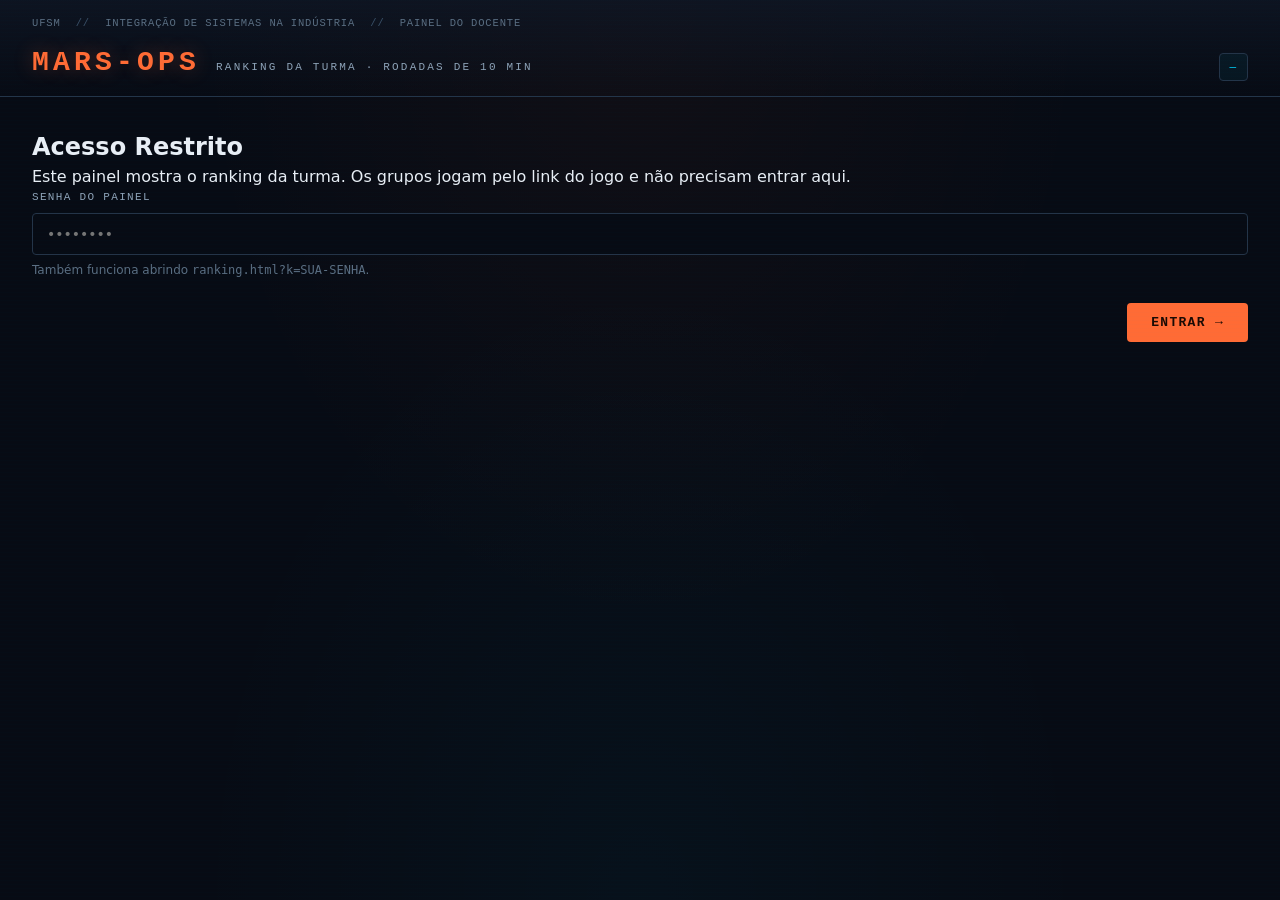
==== ranking.html @ 4889547c "MARS-OPS: simulador de frota autônoma com ranking por rodadas Reorganiza o protótipo de arquivo únic" ====
<!DOCTYPE html>
<html lang="pt-BR">
<head>
<meta charset="UTF-8">
<meta name="viewport" content="width=device-width, initial-scale=1.0">
<title>MARS-OPS — Ranking da Turma</title>
<meta name="robots" content="noindex, nofollow">
<link rel="stylesheet" href="css/base.css">
<link rel="stylesheet" href="css/ranking.css">
</head>
<body>

<header class="top-header">
  <div class="breadcrumb">
    UFSM <span class="sep">//</span>
    Integração de Sistemas na Indústria <span class="sep">//</span>
    Painel do Docente
  </div>
  <div class="logo-row">
    <div class="logo-title">MARS-OPS</div>
    <div class="logo-sub">Ranking da Turma · Rodadas de <span id="round-minutes">10</span> min</div>
    <div class="round-clock" id="round-clock">—</div>
  </div>
</header>

<main>

<!-- =============================================================
     PORTÃO DE ACESSO
     ============================================================= -->
<section id="gate" class="screen active">
  <div class="start-card">
    <h2>Acesso Restrito</h2>
    <p class="lead">Este painel mostra o ranking da turma. Os grupos jogam pelo link do jogo e não precisam entrar aqui.</p>

    <div class="field">
      <label for="gate-pass">Senha do painel</label>
      <input id="gate-pass" type="password" autocomplete="current-password" placeholder="••••••••">
      <div class="hint error" id="gate-error" hidden></div>
      <div class="hint">Também funciona abrindo <code>ranking.html?k=SUA-SENHA</code>.</div>
    </div>

    <div class="action-bar">
      <button class="btn mars" id="gate-btn">Entrar →</button>
    </div>
  </div>
</section>

<!-- =============================================================
     PAINEL
     ============================================================= -->
<section id="panel" class="screen">
  <div class="screen-title">// Comando Central · Classificação da Rodada</div>
  <div class="panel-head">
    <h1 class="screen-heading" id="round-title">Rodada atual</h1>
    <div class="panel-actions">
      <button class="btn ghost" id="btn-refresh">↻ Atualizar</button>
      <button class="btn ghost" id="btn-lock">Sair</button>
    </div>
  </div>

  <div id="status-box" class="alert amber" hidden></div>

  <div class="podium" id="podium"></div>

  <div class="rank-grid">
    <div class="panel">
      <h3>Classificação por grupo</h3>
      <div class="table-wrap">
        <table class="rank-table">
          <thead>
            <tr>
              <th>#</th>
              <th>Grupo</th>
              <th class="num">Pontos</th>
              <th class="num">Objetivo</th>
              <th class="num">Frota</th>
              <th class="num">Processo</th>
              <th class="num">Tentativas</th>
            </tr>
          </thead>
          <tbody id="rank-body"></tbody>
        </table>
      </div>
      <p class="table-note">
        Vale a melhor pontuação do grupo na rodada. Empate se desfaz por menos créditos mal direcionados e, depois, por quem enviou primeiro. Clique em uma linha para ver o porquê da nota.
      </p>
    </div>

    <div class="panel" id="detail-panel">
      <h3>Memória de cálculo</h3>
      <div id="detail-body" class="detail-empty">Selecione um grupo na tabela.</div>
    </div>
  </div>

  <div class="panel attempts-panel">
    <h3>Todas as tentativas da rodada</h3>
    <div id="attempts-body"></div>
  </div>
</section>

</main>

<script type="module" src="js/ranking/main.js"></script>
</body>
</html>
---- css/base.css ----
/* ============================================================================
   BASE — variáveis de tema, reset, cabeçalho, botões, formulários, painéis
   ----------------------------------------------------------------------------
   Paleta "mission control": fundo quase preto com toques ciano e laranja
   marciano para alertas e identidade.
   ========================================================================== */

:root {
  --bg-deep: #070b14;
  --bg-panel: #0f1624;
  --bg-card: #152030;
  --bg-card-hover: #1c2a3e;
  --border: #243448;
  --border-strong: #3a5068;
  --text-primary: #e8eef5;
  --text-secondary: #8ea3b8;
  --text-dim: #5a6e82;
  --accent-cyan: #00d4ff;
  --accent-cyan-dim: #0088aa;
  --accent-mars: #ff6b35;
  --accent-mars-dim: #cc4e1e;
  --accent-green: #3ddc84;
  --accent-amber: #ffb547;
  --accent-red: #ff5370;
  --font-ui: system-ui, -apple-system, "Segoe UI", sans-serif;
  --font-mono: "SF Mono", "Monaco", "Consolas", "Courier New", monospace;
}

* { box-sizing: border-box; margin: 0; padding: 0; }

body {
  font-family: var(--font-ui);
  background: var(--bg-deep);
  color: var(--text-primary);
  min-height: 100vh;
  overflow-x: hidden;
  line-height: 1.5;
  background-image:
    radial-gradient(ellipse at top, rgba(255, 107, 53, 0.04) 0%, transparent 50%),
    radial-gradient(ellipse at bottom, rgba(0, 212, 255, 0.03) 0%, transparent 50%);
}

/* scanlines muito sutis pra ambiente de terminal */
body::before {
  content: '';
  position: fixed;
  inset: 0;
  background: repeating-linear-gradient(
    0deg,
    transparent 0px,
    transparent 3px,
    rgba(0, 212, 255, 0.012) 3px,
    rgba(0, 212, 255, 0.012) 4px
  );
  pointer-events: none;
  z-index: 100;
}

/* ============================================================
   HEADER
   ============================================================ */
.top-header {
  padding: 16px 32px 12px;
  border-bottom: 1px solid var(--border);
  background: linear-gradient(180deg, rgba(15, 22, 36, 0.8), transparent);
}

.breadcrumb {
  font-family: var(--font-mono);
  font-size: 10.5px;
  color: var(--text-dim);
  letter-spacing: 0.08em;
  text-transform: uppercase;
  margin-bottom: 10px;
}
.breadcrumb .sep { margin: 0 8px; color: var(--border-strong); }

.logo-row {
  display: flex;
  align-items: baseline;
  gap: 16px;
  flex-wrap: wrap;
}
.logo-title {
  font-family: var(--font-mono);
  font-size: 28px;
  font-weight: 700;
  letter-spacing: 0.15em;
  color: var(--accent-mars);
  text-shadow: 0 0 20px rgba(255, 107, 53, 0.3);
}
.logo-sub {
  font-family: var(--font-mono);
  font-size: 11px;
  color: var(--text-secondary);
  letter-spacing: 0.2em;
  text-transform: uppercase;
}
.round-clock {
  margin-left: auto;
  font-family: var(--font-mono);
  font-size: 11px;
  letter-spacing: 0.08em;
  color: var(--accent-cyan);
  border: 1px solid var(--border);
  border-radius: 4px;
  padding: 5px 10px;
  background: rgba(0, 212, 255, 0.05);
  white-space: nowrap;
}

/* ============================================================
   SHELL DE CONTEÚDO
   ============================================================ */
main { padding: 32px; max-width: 1280px; margin: 0 auto; }

.screen { display: none; animation: fadeIn 0.4s ease-out; }
.screen.active { display: block; }
@keyframes fadeIn {
  from { opacity: 0; transform: translateY(8px); }
  to { opacity: 1; transform: translateY(0); }
}

.screen-title {
  font-family: var(--font-mono);
  font-size: 13px;
  letter-spacing: 0.18em;
  text-transform: uppercase;
  color: var(--accent-cyan);
  margin-bottom: 8px;
}
.screen-heading {
  font-size: 32px;
  font-weight: 700;
  margin-bottom: 24px;
  letter-spacing: -0.01em;
}
.screen-lead {
  color: var(--text-secondary);
  max-width: 720px;
  margin-bottom: 24px;
}

/* ============================================================
   FORMULÁRIOS
   ============================================================ */
.field { margin-bottom: 20px; }
.field label {
  display: block;
  font-family: var(--font-mono);
  font-size: 11px;
  letter-spacing: 0.12em;
  text-transform: uppercase;
  color: var(--text-secondary);
  margin-bottom: 8px;
}
.field input,
.field textarea {
  width: 100%;
  background: var(--bg-deep);
  border: 1px solid var(--border);
  border-radius: 4px;
  padding: 12px 14px;
  color: var(--text-primary);
  font-family: var(--font-ui);
  font-size: 14px;
  transition: border-color 0.2s, box-shadow 0.2s;
}
.field input:focus,
.field textarea:focus {
  outline: none;
  border-color: var(--accent-cyan);
  box-shadow: 0 0 0 3px rgba(0, 212, 255, 0.1);
}
.field textarea { min-height: 80px; resize: vertical; }
.field .hint { font-size: 12px; color: var(--text-dim); margin-top: 6px; }
.field .hint.error { color: var(--accent-red); }

/* ============================================================
   BOTÕES
   ============================================================ */
.btn {
  display: inline-flex;
  align-items: center;
  gap: 8px;
  background: var(--accent-cyan);
  color: #061018;
  border: none;
  padding: 12px 24px;
  font-family: var(--font-mono);
  font-size: 13px;
  letter-spacing: 0.1em;
  text-transform: uppercase;
  font-weight: 700;
  border-radius: 4px;
  cursor: pointer;
  transition: transform 0.15s, box-shadow 0.15s, background 0.15s;
}
.btn:hover { transform: translateY(-1px); box-shadow: 0 6px 20px rgba(0, 212, 255, 0.3); }
.btn:active { transform: translateY(0); }
.btn:disabled { opacity: 0.4; cursor: not-allowed; transform: none; box-shadow: none; }

.btn.mars { background: var(--accent-mars); color: #1a0a04; }
.btn.mars:hover { box-shadow: 0 6px 20px rgba(255, 107, 53, 0.3); }

.btn.ghost {
  background: transparent;
  color: var(--text-secondary);
  border: 1px solid var(--border-strong);
}
.btn.ghost:hover {
  color: var(--text-primary);
  border-color: var(--accent-cyan);
  box-shadow: none;
}

.action-bar {
  display: flex;
  gap: 12px;
  justify-content: flex-end;
  margin-top: 24px;
  flex-wrap: wrap;
}

/* ============================================================
   PAINÉIS E ALERTAS GENÉRICOS
   ============================================================ */
.panel {
  background: var(--bg-panel);
  border: 1px solid var(--border);
  border-radius: 6px;
  padding: 24px;
}
.panel h3,
.audit-panel h3,
.score-panel h3,
.events-summary h3,
.event-log h3,
.budget-side h3 {
  font-family: var(--font-mono);
  font-size: 12px;
  letter-spacing: 0.15em;
  text-transform: uppercase;
  color: var(--accent-cyan);
  margin-bottom: 16px;
  padding-bottom: 10px;
  border-bottom: 1px solid var(--border);
}

.alert {
  padding: 10px 12px;
  border-radius: 4px;
  font-size: 12px;
  margin-bottom: 12px;
  border-left: 3px solid;
}
.alert.red { background: rgba(255, 83, 112, 0.1); color: var(--accent-red); border-color: var(--accent-red); }
.alert.amber { background: rgba(255, 181, 71, 0.1); color: var(--accent-amber); border-color: var(--accent-amber); }
.alert.green { background: rgba(61, 220, 132, 0.1); color: var(--accent-green); border-color: var(--accent-green); }

.tag {
  font-family: var(--font-mono);
  font-size: 10px;
  padding: 3px 8px;
  background: rgba(0, 212, 255, 0.1);
  color: var(--accent-cyan);
  border-radius: 3px;
  letter-spacing: 0.05em;
  text-transform: uppercase;
}
.tag.warn { background: rgba(255, 181, 71, 0.12); color: var(--accent-amber); }

/* scrollbar discreto */
::-webkit-scrollbar { width: 8px; height: 8px; }
::-webkit-scrollbar-track { background: var(--bg-deep); }
::-webkit-scrollbar-thumb { background: var(--border-strong); border-radius: 4px; }
::-webkit-scrollbar-thumb:hover { background: var(--accent-cyan-dim); }

/* ============================================================
   IMPRESSÃO — o relatório precisa sair legível no papel
   ============================================================ */
@media print {
  body { background: #fff; color: #111; }
  body::before { display: none; }
  .top-header, .action-bar, .player { display: none; }
  .screen { display: none !important; }
  .screen#screen-debrief { display: block !important; }
  .panel, .audit-panel, .score-panel, .events-summary,
  .debrief-narrative, .metric-card {
    background: #fff;
    border-color: #bbb;
    color: #111;
  }
  .m-value, .st-value, .s-points { color: #111 !important; }
}

/* ============================================================
   MOBILE
   ============================================================ */
@media (max-width: 640px) {
  main { padding: 16px; }
  .top-header { padding: 12px 16px 10px; }
  .screen-heading { font-size: 24px; }
  .round-clock { margin-left: 0; }
}
---- css/ranking.css ----
/* ============================================================================
   PAINEL DE RANKING (uso do docente)
   ========================================================================== */

.panel-head {
  display: flex;
  align-items: baseline;
  justify-content: space-between;
  gap: 16px;
  flex-wrap: wrap;
}
.panel-head .screen-heading { margin-bottom: 16px; }
.panel-actions { display: flex; gap: 8px; }

/* ---------- pódio ---------- */
.podium {
  display: grid;
  grid-template-columns: repeat(auto-fit, minmax(210px, 1fr));
  gap: 16px;
  margin: 8px 0 24px;
}
.podium-card {
  background: var(--bg-card);
  border: 1px solid var(--border);
  border-radius: 6px;
  padding: 18px 20px;
  position: relative;
  overflow: hidden;
}
.podium-card::before {
  content: '';
  position: absolute;
  left: 0; top: 0; bottom: 0;
  width: 3px;
  background: var(--border-strong);
}
.podium-card.p1::before { background: #ffd166; }
.podium-card.p2::before { background: #cfd8e3; }
.podium-card.p3::before { background: #d08a52; }
.podium-card.p4::before { background: var(--accent-cyan-dim); }

.podium-card .pc-pos {
  font-family: var(--font-mono);
  font-size: 11px;
  letter-spacing: 0.15em;
  color: var(--text-secondary);
  text-transform: uppercase;
  margin-bottom: 6px;
}
.podium-card.p1 .pc-pos { color: #ffd166; }
.podium-card .pc-name {
  font-size: 18px;
  font-weight: 700;
  margin-bottom: 10px;
  word-break: break-word;
}
.podium-card .pc-score {
  font-family: var(--font-mono);
  font-size: 30px;
  font-weight: 800;
  color: var(--accent-cyan);
  line-height: 1;
}
.podium-card .pc-score span { font-size: 14px; color: var(--text-dim); }
.podium-card .pc-meta {
  margin-top: 8px;
  font-size: 12px;
  color: var(--text-secondary);
  line-height: 1.5;
}
.podium-empty {
  grid-column: 1 / -1;
  background: var(--bg-panel);
  border: 1px dashed var(--border-strong);
  border-radius: 6px;
  padding: 28px;
  text-align: center;
  color: var(--text-secondary);
  font-size: 14px;
}

/* ---------- tabela ---------- */
.rank-grid {
  display: grid;
  grid-template-columns: 1.6fr 1fr;
  gap: 20px;
  margin-bottom: 20px;
  align-items: start;
}
@media (max-width: 1000px) {
  .rank-grid { grid-template-columns: 1fr; }
}

.table-wrap { overflow-x: auto; }
.rank-table { width: 100%; border-collapse: collapse; font-size: 13px; }
.rank-table th {
  text-align: left;
  font-family: var(--font-mono);
  font-size: 10px;
  letter-spacing: 0.1em;
  text-transform: uppercase;
  color: var(--text-secondary);
  padding: 8px 10px;
  border-bottom: 1px solid var(--border-strong);
  white-space: nowrap;
}
.rank-table th.num, .rank-table td.num { text-align: right; }
.rank-table td {
  padding: 10px;
  border-bottom: 1px solid var(--border);
  vertical-align: middle;
}
.rank-table tbody tr { cursor: pointer; transition: background 0.15s; }
.rank-table tbody tr:hover { background: var(--bg-card-hover); }
.rank-table tbody tr.selected { background: rgba(0, 212, 255, 0.08); }
.rank-table .pos { font-family: var(--font-mono); color: var(--text-secondary); width: 36px; }
.rank-table .gname { font-weight: 600; }
.rank-table .gmembers { font-size: 11px; color: var(--text-dim); margin-top: 2px; }
.rank-table .score { font-family: var(--font-mono); font-weight: 700; color: var(--accent-cyan); }
.rank-table td.num { font-family: var(--font-mono); color: var(--text-secondary); }
.rank-table .empty-row td {
  text-align: center;
  color: var(--text-secondary);
  padding: 24px 10px;
}

.table-note {
  margin-top: 12px;
  font-size: 12px;
  color: var(--text-dim);
  line-height: 1.5;
}

/* ---------- memória de cálculo ---------- */
.detail-empty { color: var(--text-secondary); font-size: 13px; }
.detail-group { font-size: 17px; font-weight: 700; margin-bottom: 2px; }
.detail-sub {
  font-family: var(--font-mono);
  font-size: 11px;
  color: var(--text-secondary);
  margin-bottom: 14px;
}
.detail-total {
  font-family: var(--font-mono);
  font-size: 28px;
  font-weight: 800;
  color: var(--accent-cyan);
  margin-bottom: 14px;
}
.detail-total span { font-size: 13px; color: var(--text-dim); }

.detail-section {
  margin-top: 14px;
  padding-top: 12px;
  border-top: 1px solid var(--border);
}
.detail-section h4 {
  font-family: var(--font-mono);
  font-size: 10px;
  letter-spacing: 0.12em;
  text-transform: uppercase;
  color: var(--text-secondary);
  margin-bottom: 8px;
}
.detail-line {
  display: flex;
  justify-content: space-between;
  gap: 12px;
  font-size: 12.5px;
  padding: 6px 0 6px 10px;
  border-left: 2px solid var(--border-strong);
  color: var(--text-secondary);
}
.detail-line .v { font-family: var(--font-mono); color: var(--text-primary); white-space: nowrap; }
.detail-line.pos-points { border-left-color: var(--accent-cyan); }
.detail-line.pos-points .v { color: var(--accent-cyan); font-weight: 700; }
.detail-line.up { border-left-color: var(--accent-green); }
.detail-line.up .v { color: var(--accent-green); }
.detail-line.down { border-left-color: var(--accent-red); }
.detail-line.down .v { color: var(--accent-red); }
.detail-line .lbl-main { color: var(--text-primary); }
.detail-line .lbl-sub { display: block; font-size: 11px; color: var(--text-dim); margin-top: 2px; }

.verdict-chip {
  display: inline-block;
  font-family: var(--font-mono);
  font-size: 10px;
  letter-spacing: 0.1em;
  text-transform: uppercase;
  padding: 3px 8px;
  border-radius: 3px;
  margin-left: 8px;
}
.verdict-chip.success { background: rgba(61, 220, 132, 0.15); color: var(--accent-green); }
.verdict-chip.partial { background: rgba(255, 181, 71, 0.15); color: var(--accent-amber); }
.verdict-chip.fail { background: rgba(255, 83, 112, 0.15); color: var(--accent-red); }

/* ---------- tentativas ---------- */
.attempts-panel { margin-bottom: 32px; }
.attempt-row {
  display: flex;
  justify-content: space-between;
  align-items: center;
  gap: 16px;
  padding: 10px 0 10px 12px;
  border-bottom: 1px solid var(--border);
  border-left: 2px solid var(--border-strong);
  font-size: 13px;
  flex-wrap: wrap;
}
.attempt-row:last-child { border-bottom: none; }
.attempt-row.success { border-left-color: var(--accent-green); }
.attempt-row.partial { border-left-color: var(--accent-amber); }
.attempt-row.fail { border-left-color: var(--accent-red); }
.attempt-row .at-when {
  font-family: var(--font-mono);
  font-size: 11px;
  color: var(--text-dim);
  min-width: 56px;
}
.attempt-row .at-group { font-weight: 600; }
.attempt-row .at-mission { color: var(--text-secondary); font-size: 12px; }
.attempt-row .at-score {
  font-family: var(--font-mono);
  font-weight: 700;
  color: var(--accent-cyan);
  margin-left: auto;
}
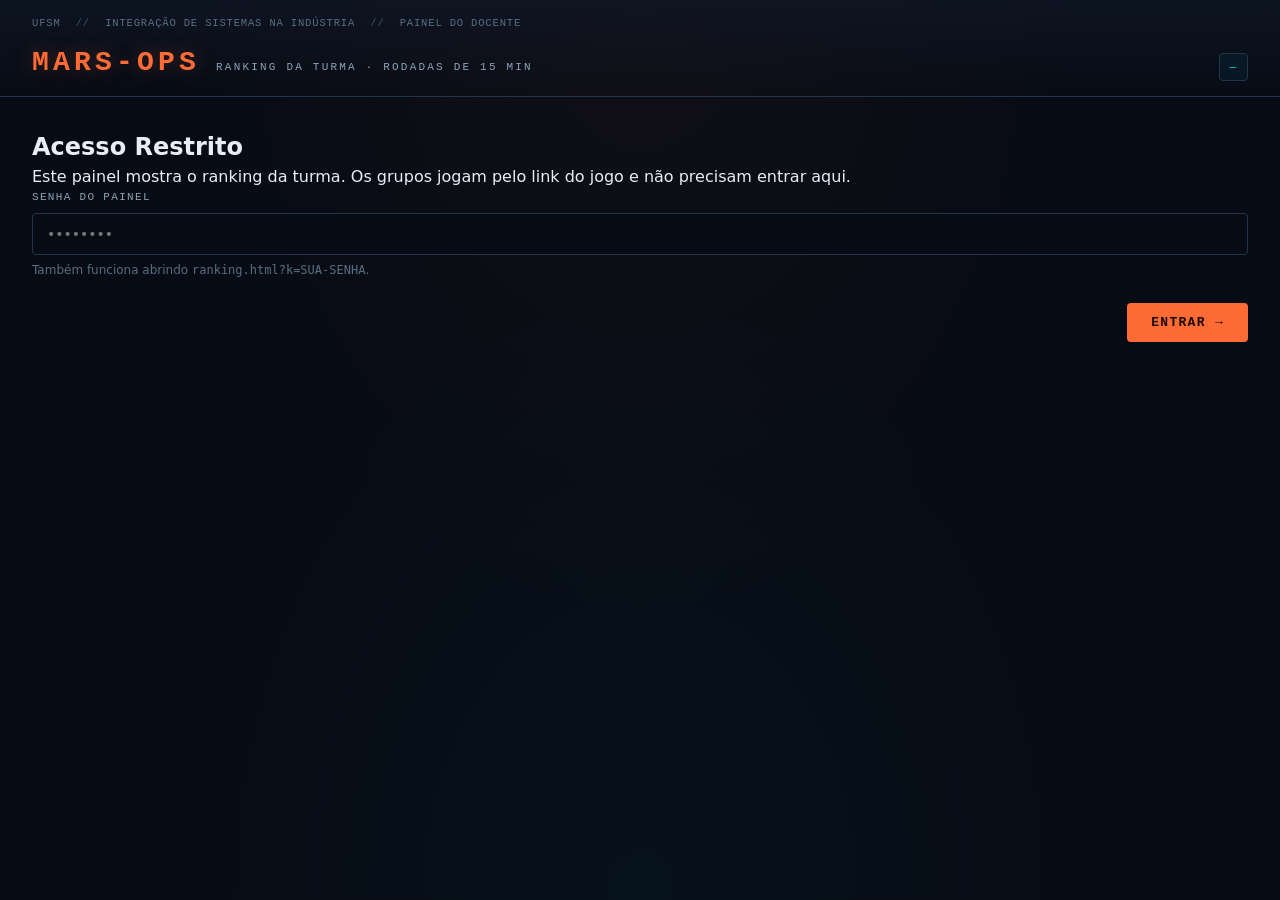
==== commit 1778c12c: "Rodada começa na primeira jogada, dura 15 min e pode ser zerada à mão A rodada deixa de ser fatia fi" ====
--- a/ranking.html
+++ b/ranking.html
@@ -18,7 +18,7 @@
   </div>
   <div class="logo-row">
     <div class="logo-title">MARS-OPS</div>
-    <div class="logo-sub">Ranking da Turma · Rodadas de <span id="round-minutes">10</span> min</div>
+    <div class="logo-sub">Ranking da Turma · Rodadas de <span id="round-minutes">15</span> min</div>
     <div class="round-clock" id="round-clock">—</div>
   </div>
 </header>
@@ -55,9 +55,12 @@
     <h1 class="screen-heading" id="round-title">Rodada atual</h1>
     <div class="panel-actions">
       <button class="btn ghost" id="btn-refresh">↻ Atualizar</button>
+      <button class="btn mars" id="btn-reset">⟲ Zerar ranking</button>
       <button class="btn ghost" id="btn-lock">Sair</button>
     </div>
   </div>
+
+  <div class="round-state" id="round-state"></div>
 
   <div id="status-box" class="alert amber" hidden></div>
 
--- a/css/base.css
+++ b/css/base.css
@@ -303,3 +303,10 @@
   .screen-heading { font-size: 24px; }
   .round-clock { margin-left: 0; }
 }
+
+/* rodada ainda não começou: relógio em repouso */
+.round-clock.idle {
+  color: var(--text-secondary);
+  border-color: var(--border);
+  background: rgba(255, 255, 255, 0.02);
+}
--- a/css/ranking.css
+++ b/css/ranking.css
@@ -226,3 +226,27 @@
   color: var(--accent-cyan);
   margin-left: auto;
 }
+
+/* ---------- estado da rodada ---------- */
+.round-state {
+  border: 1px solid var(--border);
+  border-left: 3px solid var(--accent-cyan);
+  border-radius: 4px;
+  padding: 12px 16px;
+  margin-bottom: 20px;
+  font-size: 13px;
+  line-height: 1.6;
+  color: var(--text-secondary);
+  background: rgba(0, 212, 255, 0.05);
+}
+.round-state.waiting {
+  border-left-color: var(--accent-amber);
+  background: rgba(255, 181, 71, 0.06);
+}
+.round-state b { color: var(--text-primary); font-family: var(--font-mono); }
+.round-state .rs-note {
+  display: block;
+  margin-top: 6px;
+  font-size: 12px;
+  color: var(--text-dim);
+}
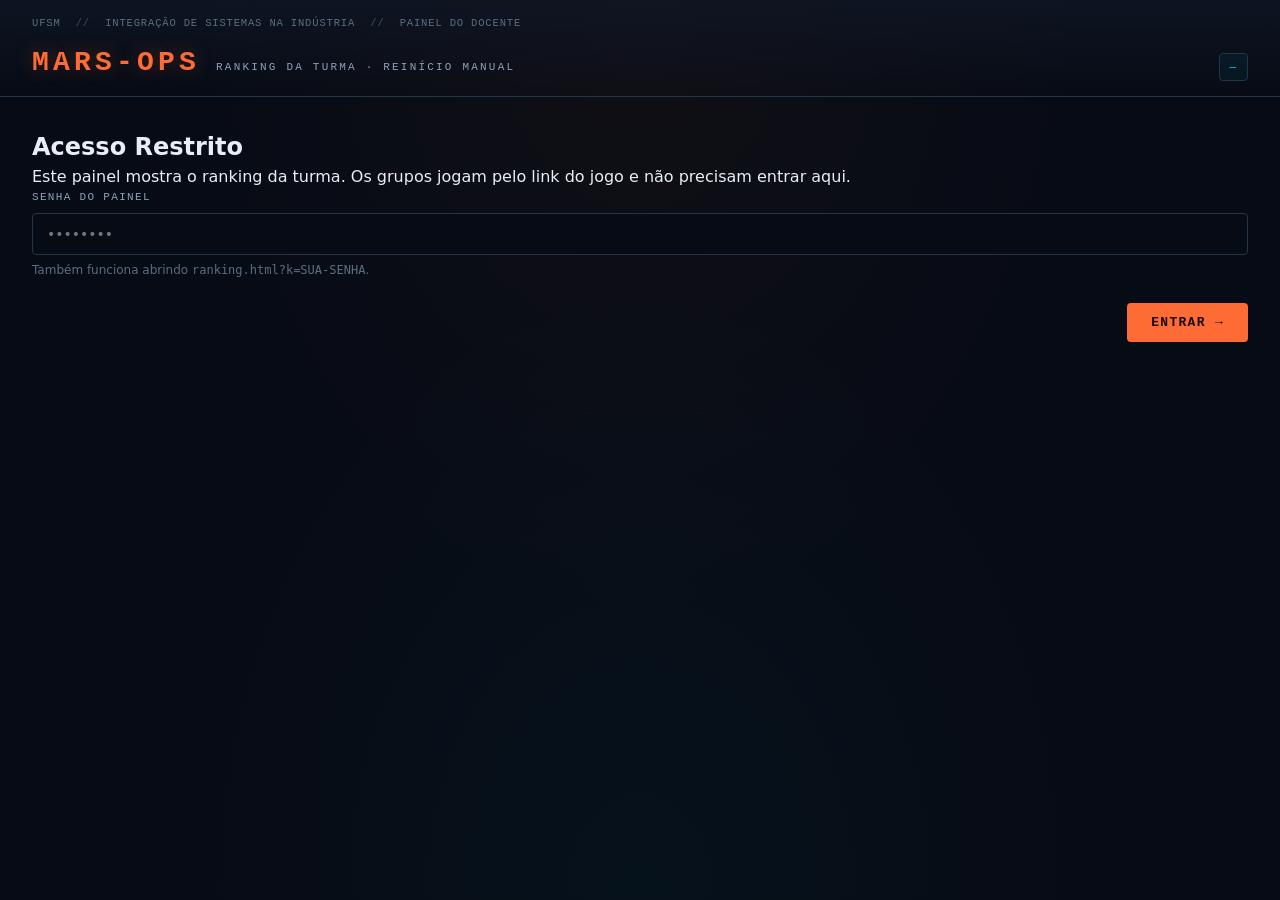
==== commit a3ebd9ff: "Tira o prazo da rodada: ela só termina no botão de zerar O cronômetro criava pressa artificial e pod" ====
--- a/ranking.html
+++ b/ranking.html
@@ -18,7 +18,7 @@
   </div>
   <div class="logo-row">
     <div class="logo-title">MARS-OPS</div>
-    <div class="logo-sub">Ranking da Turma · Rodadas de <span id="round-minutes">15</span> min</div>
+    <div class="logo-sub">Ranking da Turma · Reinício manual</div>
     <div class="round-clock" id="round-clock">—</div>
   </div>
 </header>
